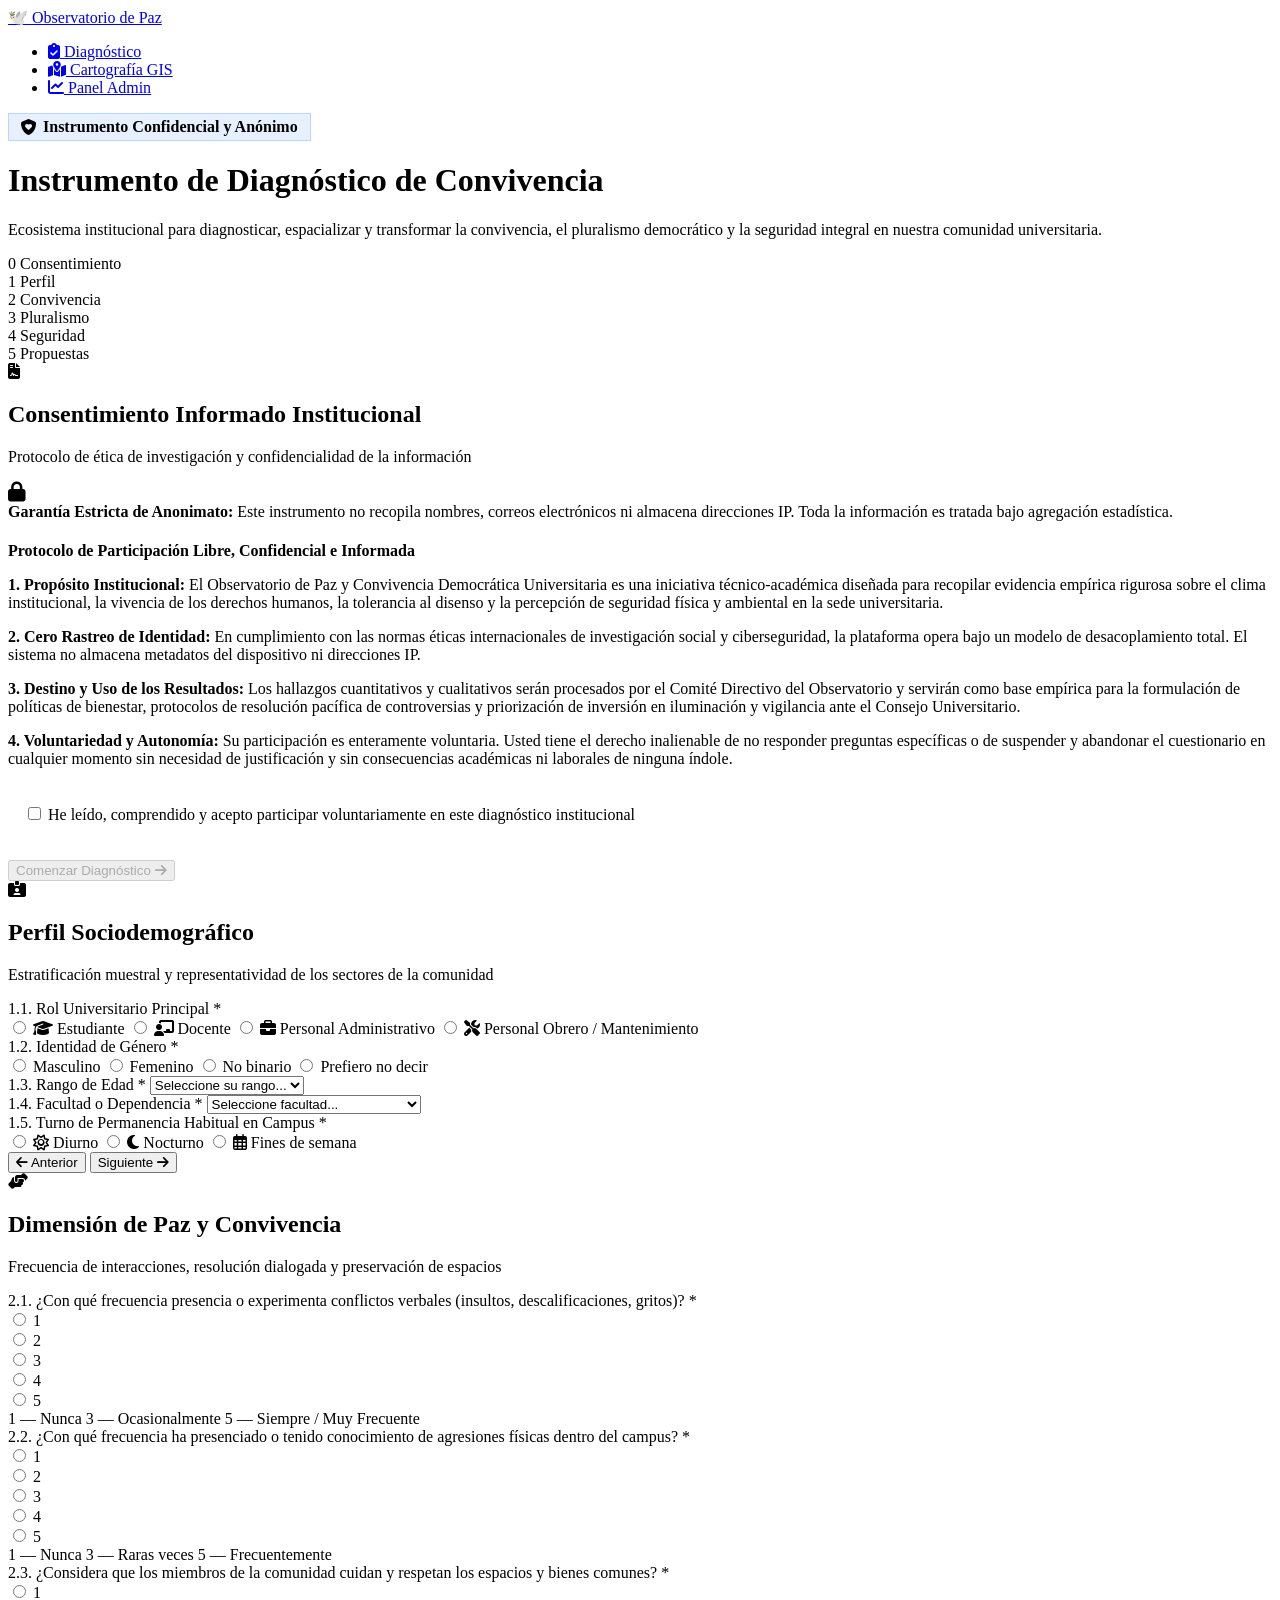
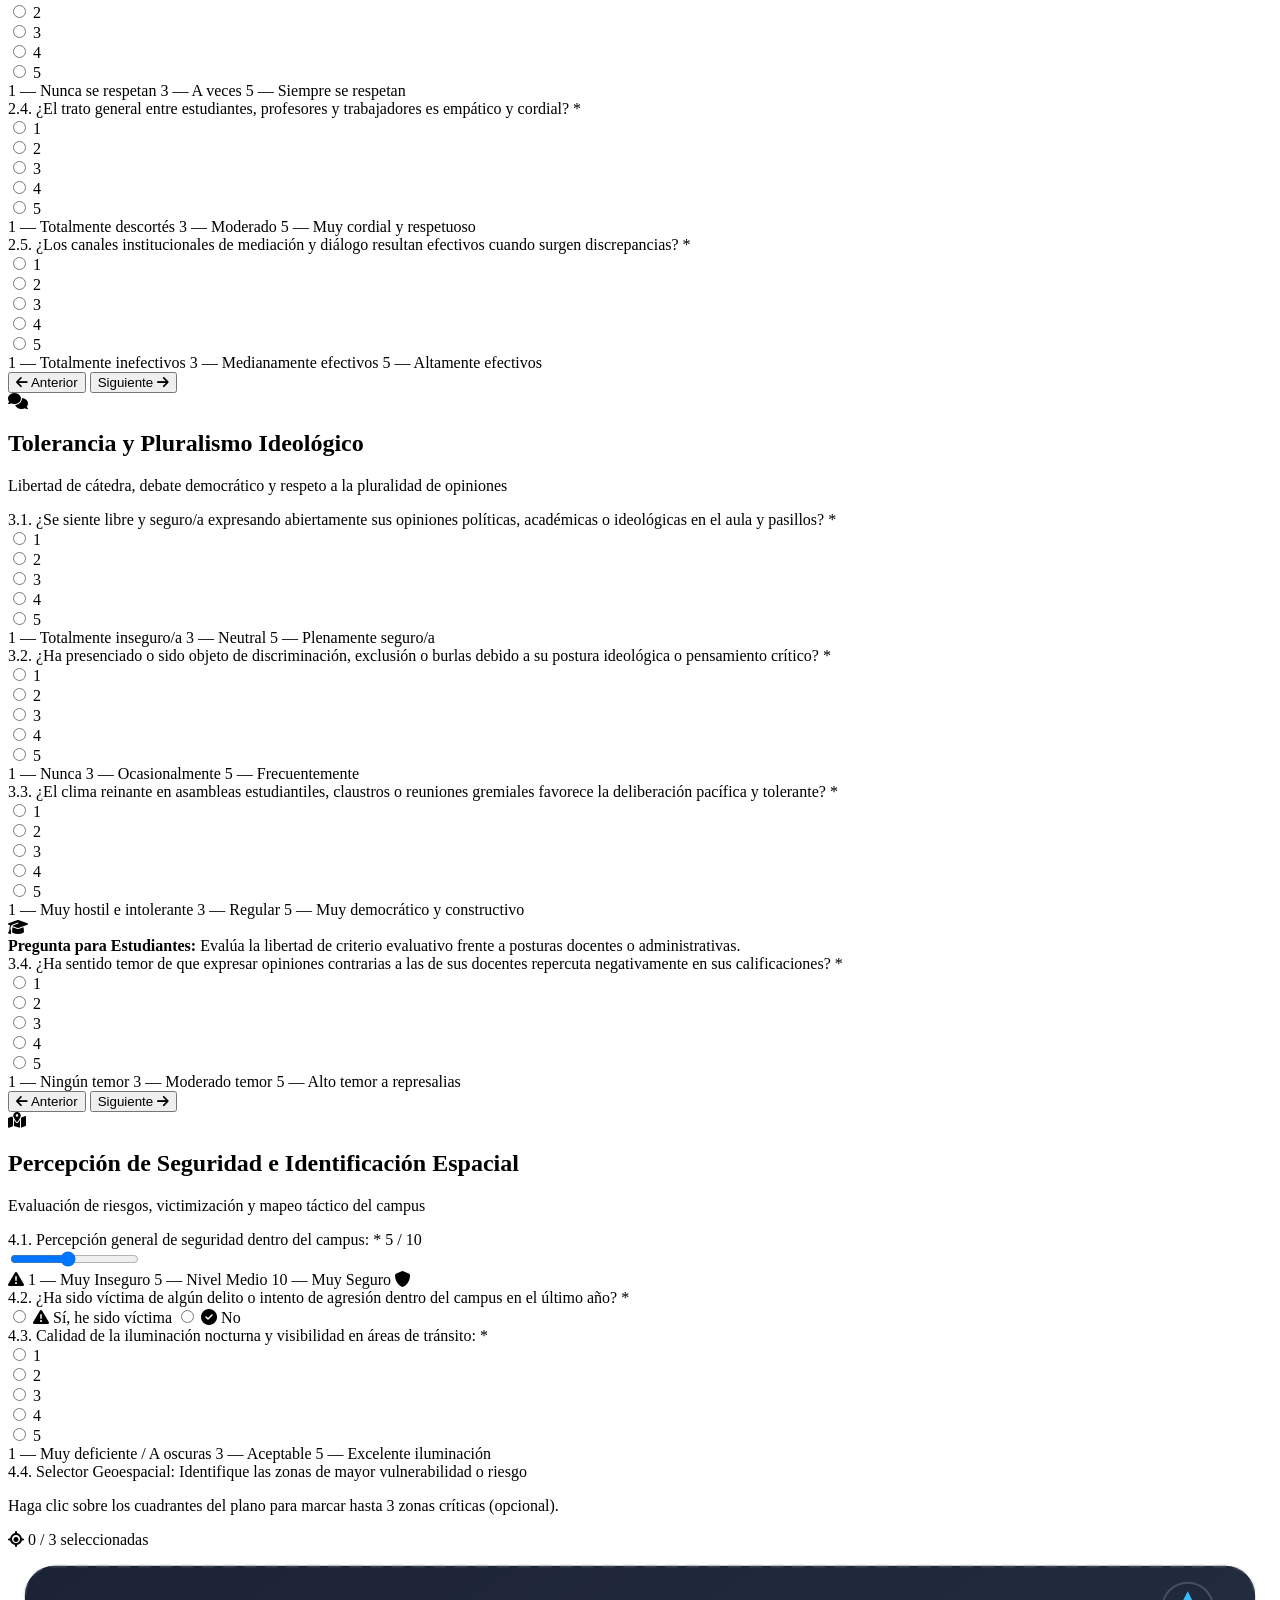
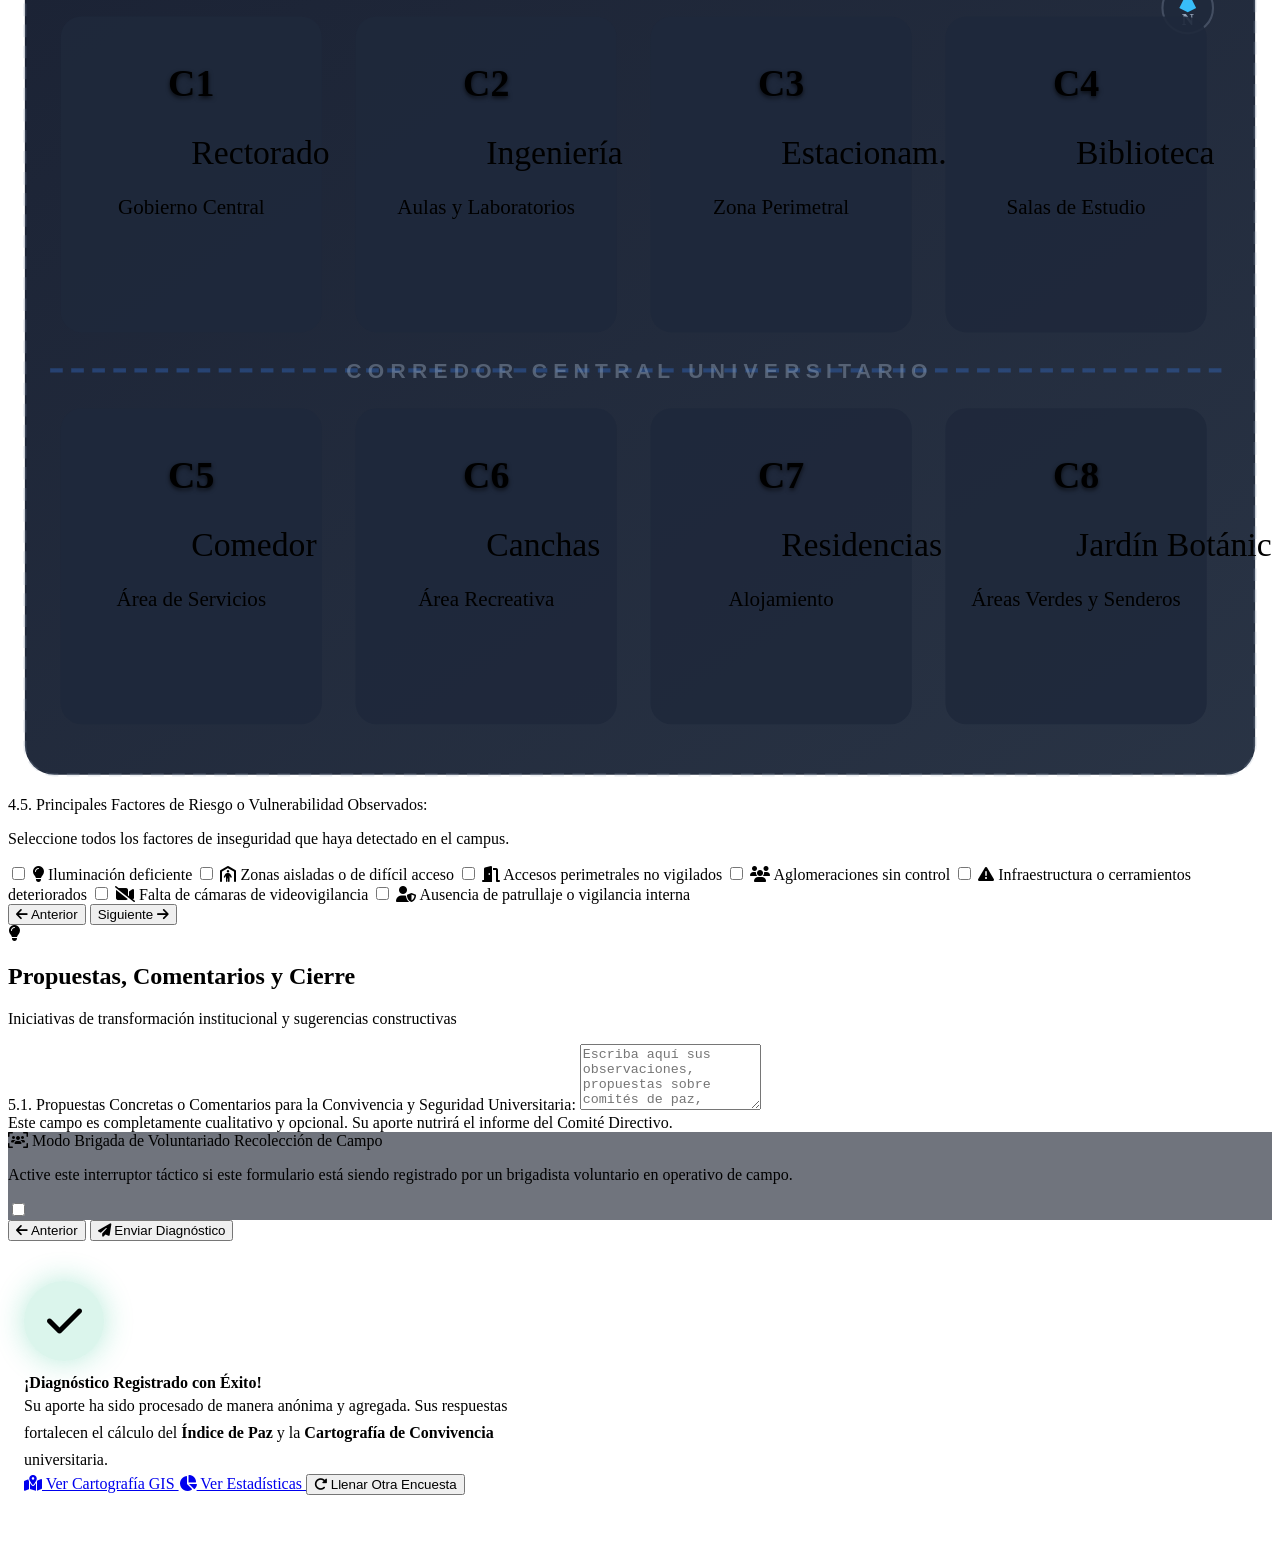
==== public/index.html @ 3c895986 "Add files via upload" ====
<!DOCTYPE html>
<html lang="es">
<head>
  <meta charset="UTF-8">
  <meta name="viewport" content="width=device-width, initial-scale=1.0">
  <title>Observatorio de Paz — Diagnóstico de Convivencia</title>
  <meta name="description" content="Instrumento oficial de diagnóstico de convivencia, paz y percepción de seguridad del Observatorio de Paz y Convivencia Democrática Universitaria.">
  
  <!-- FontAwesome 6 CDN -->
  <link rel="stylesheet" href="https://cdnjs.cloudflare.com/ajax/libs/font-awesome/6.5.1/css/all.min.css" integrity="sha512-DTOQO9RWCH3ppGqcWaEA1BIZOC6xxalwEsw9c2QQeAIftl+Vegovlnee1c9QX4TctnWMn13TZye+giMm8e2LwA==" crossorigin="anonymous" referrerpolicy="no-referrer" />
  
  <!-- Global Design System CSS -->
  <link rel="stylesheet" href="/css/styles.css">

  <style>
    /* Custom enhancements for interactive elements */
    .campus-map .quadrant.selected {
      fill: rgba(6, 182, 212, 0.3) !important;
      stroke: var(--accent-cyan) !important;
      stroke-width: 3.5px !important;
      filter: drop-shadow(0 0 10px rgba(6, 182, 212, 0.5));
    }
    .quadrant-code {
      pointer-events: none;
      font-family: var(--font-family);
      font-weight: 800;
      text-shadow: 0 2px 4px rgba(0,0,0,0.7);
    }
    .quadrant-sublabel {
      pointer-events: none;
      font-family: var(--font-family);
      font-weight: 500;
      font-size: 10px;
      fill: var(--text-muted);
      text-anchor: middle;
    }
    .step-badge {
      display: inline-flex;
      align-items: center;
      gap: 6px;
      padding: 4px 12px;
      background: rgba(59, 130, 246, 0.12);
      border: 1px solid rgba(59, 130, 246, 0.25);
      border-radius: var(--radius-full);
      font-size: var(--font-size-xs);
      color: var(--accent-blue-light);
      font-weight: 600;
      margin-bottom: var(--space-sm);
    }
  </style>
</head>
<body>

  <!-- Navbar -->
  <nav class="navbar">
    <div class="navbar-inner">
      <a href="/" class="navbar-brand">
        <span class="brand-icon">🕊️</span>
        <span>Observatorio de Paz</span>
      </a>
      <ul class="navbar-links">
        <li><a href="/" class="active"><i class="fa-solid fa-clipboard-check"></i> Diagnóstico</a></li>
        <li><a href="/cartografia"><i class="fa-solid fa-map-location-dot"></i> Cartografía GIS</a></li>
        <li><a href="/admin"><i class="fa-solid fa-chart-line"></i> Panel Admin</a></li>
      </ul>
    </div>
  </nav>

  <!-- Hero Section -->
  <header class="hero container animate-in">
    <div class="step-badge">
      <i class="fa-solid fa-shield-heart"></i> Instrumento Confidencial y Anónimo
    </div>
    <h1>Instrumento de Diagnóstico de Convivencia</h1>
    <p>
      Ecosistema institucional para diagnosticar, espacializar y transformar la convivencia,
      el pluralismo democrático y la seguridad integral en nuestra comunidad universitaria.
    </p>
  </header>

  <!-- Main Content Container -->
  <main class="container-narrow mb-3xl">

    <!-- Stepper Navigation -->
    <div class="stepper animate-in" id="survey-stepper">
      <div class="stepper-step active" data-step="0">
        <span class="step-number">0</span>
        <span>Consentimiento</span>
      </div>
      <div class="stepper-divider"></div>
      <div class="stepper-step" data-step="1">
        <span class="step-number">1</span>
        <span>Perfil</span>
      </div>
      <div class="stepper-divider"></div>
      <div class="stepper-step" data-step="2">
        <span class="step-number">2</span>
        <span>Convivencia</span>
      </div>
      <div class="stepper-divider"></div>
      <div class="stepper-step" data-step="3">
        <span class="step-number">3</span>
        <span>Pluralismo</span>
      </div>
      <div class="stepper-divider"></div>
      <div class="stepper-step" data-step="4">
        <span class="step-number">4</span>
        <span>Seguridad</span>
      </div>
      <div class="stepper-divider"></div>
      <div class="stepper-step" data-step="5">
        <span class="step-number">5</span>
        <span>Propuestas</span>
      </div>
    </div>

    <!-- Survey Form Container Card -->
    <form id="survey-form" onsubmit="event.preventDefault();">

      <!-- ========================================================
           SECCIÓN 0: CONSENTIMIENTO INFORMADO
           ======================================================== -->
      <section class="form-section active card animate-in" id="section-0" data-section-index="0">
        <div class="card-header">
          <div class="card-icon blue">
            <i class="fa-solid fa-file-contract"></i>
          </div>
          <div>
            <h2 class="card-title">Consentimiento Informado Institucional</h2>
            <p class="card-subtitle">Protocolo de ética de investigación y confidencialidad de la información</p>
          </div>
        </div>

        <div class="alert alert-info">
          <i class="fa-solid fa-lock" style="font-size: 1.25rem;"></i>
          <div>
            <strong>Garantía Estricta de Anonimato:</strong> Este instrumento no recopila nombres, correos electrónicos ni almacena direcciones IP. Toda la información es tratada bajo agregación estadística.
          </div>
        </div>

        <div class="consent-box">
          <h4 style="margin-bottom: 0.5rem; color: var(--text-primary); font-size: 1rem;">
            Protocolo de Participación Libre, Confidencial e Informada
          </h4>
          <p class="mb-sm">
            <strong>1. Propósito Institucional:</strong> El Observatorio de Paz y Convivencia Democrática Universitaria es una iniciativa técnico-académica diseñada para recopilar evidencia empírica rigurosa sobre el clima institucional, la vivencia de los derechos humanos, la tolerancia al disenso y la percepción de seguridad física y ambiental en la sede universitaria.
          </p>
          <p class="mb-sm">
            <strong>2. Cero Rastreo de Identidad:</strong> En cumplimiento con las normas éticas internacionales de investigación social y ciberseguridad, la plataforma opera bajo un modelo de desacoplamiento total. El sistema no almacena metadatos del dispositivo ni direcciones IP.
          </p>
          <p class="mb-sm">
            <strong>3. Destino y Uso de los Resultados:</strong> Los hallazgos cuantitativos y cualitativos serán procesados por el Comité Directivo del Observatorio y servirán como base empírica para la formulación de políticas de bienestar, protocolos de resolución pacífica de controversias y priorización de inversión en iluminación y vigilancia ante el Consejo Universitario.
          </p>
          <p class="mb-sm">
            <strong>4. Voluntariedad y Autonomía:</strong> Su participación es enteramente voluntaria. Usted tiene el derecho inalienable de no responder preguntas específicas o de suspender y abandonar el cuestionario en cualquier momento sin necesidad de justificación y sin consecuencias académicas ni laborales de ninguna índole.
          </p>
        </div>

        <div class="form-check" style="margin-top: 1.5rem; margin-bottom: 1.5rem; padding: 0.75rem 1rem; background: var(--bg-surface); border: 1px solid var(--border-default); border-radius: var(--radius-md);">
          <input type="checkbox" id="consent_checkbox" name="consentimiento">
          <label for="consent_checkbox" class="form-check-label font-semibold" style="color: var(--text-primary);">
            He leído, comprendido y acepto participar voluntariamente en este diagnóstico institucional
          </label>
        </div>

        <div class="flex-center mt-xl">
          <button type="button" class="btn btn-primary btn-lg" id="btn-start" disabled onclick="nextSection()">
            Comenzar Diagnóstico <i class="fa-solid fa-arrow-right"></i>
          </button>
        </div>
      </section>

      <!-- ========================================================
           SECCIÓN 1: PERFIL SOCIODEMOGRÁFICO
           ======================================================== -->
      <section class="form-section card" id="section-1" data-section-index="1">
        <div class="card-header">
          <div class="card-icon purple">
            <i class="fa-solid fa-id-card-clip"></i>
          </div>
          <div>
            <h2 class="card-title">Perfil Sociodemográfico</h2>
            <p class="card-subtitle">Estratificación muestral y representatividad de los sectores de la comunidad</p>
          </div>
        </div>

        <!-- Rol Universitario -->
        <div class="form-group">
          <label class="form-label">
            1.1. Rol Universitario Principal <span class="required">*</span>
          </label>
          <div class="grid-2 gap-sm">
            <label class="form-check">
              <input type="radio" name="rol" value="Estudiante" id="rol_estudiante">
              <span class="form-check-label"><i class="fa-solid fa-graduation-cap"></i> Estudiante</span>
            </label>
            <label class="form-check">
              <input type="radio" name="rol" value="Docente" id="rol_docente">
              <span class="form-check-label"><i class="fa-solid fa-chalkboard-user"></i> Docente</span>
            </label>
            <label class="form-check">
              <input type="radio" name="rol" value="Administrativo" id="rol_administrativo">
              <span class="form-check-label"><i class="fa-solid fa-briefcase"></i> Personal Administrativo</span>
            </label>
            <label class="form-check">
              <input type="radio" name="rol" value="Obrero" id="rol_obrero">
              <span class="form-check-label"><i class="fa-solid fa-screwdriver-wrench"></i> Personal Obrero / Mantenimiento</span>
            </label>
          </div>
        </div>

        <!-- Género -->
        <div class="form-group">
          <label class="form-label">
            1.2. Identidad de Género <span class="required">*</span>
          </label>
          <div class="grid-2 gap-sm">
            <label class="form-check">
              <input type="radio" name="genero" value="Masculino" id="genero_masculino">
              <span class="form-check-label">Masculino</span>
            </label>
            <label class="form-check">
              <input type="radio" name="genero" value="Femenino" id="genero_femenino">
              <span class="form-check-label">Femenino</span>
            </label>
            <label class="form-check">
              <input type="radio" name="genero" value="No binario" id="genero_nobinario">
              <span class="form-check-label">No binario</span>
            </label>
            <label class="form-check">
              <input type="radio" name="genero" value="Prefiero no decir" id="genero_nodecir">
              <span class="form-check-label">Prefiero no decir</span>
            </label>
          </div>
        </div>

        <div class="grid-2 gap-md">
          <!-- Rango de Edad -->
          <div class="form-group">
            <label class="form-label" for="edad">
              1.3. Rango de Edad <span class="required">*</span>
            </label>
            <select class="form-select" id="edad" name="edad">
              <option value="" disabled selected>Seleccione su rango...</option>
              <option value="18-24">18 - 24 años</option>
              <option value="25-34">25 - 34 años</option>
              <option value="35-44">35 - 44 años</option>
              <option value="45-54">45 - 54 años</option>
              <option value="55+">55 años o más</option>
            </select>
          </div>

          <!-- Facultad / Dependencia -->
          <div class="form-group">
            <label class="form-label" for="facultad">
              1.4. Facultad o Dependencia <span class="required">*</span>
            </label>
            <select class="form-select" id="facultad" name="facultad">
              <option value="" disabled selected>Seleccione facultad...</option>
              <option value="Ingeniería">Ingeniería</option>
              <option value="Derecho">Derecho</option>
              <option value="Medicina">Medicina</option>
              <option value="Ciencias Económicas">Ciencias Económicas y Sociales</option>
              <option value="Humanidades">Humanidades y Educación</option>
              <option value="Ciencias">Ciencias</option>
              <option value="Arquitectura">Arquitectura y Urbanismo</option>
              <option value="Odontología">Odontología</option>
            </select>
          </div>
        </div>

        <!-- Turno Habitual -->
        <div class="form-group">
          <label class="form-label">
            1.5. Turno de Permanencia Habitual en Campus <span class="required">*</span>
          </label>
          <div class="grid-3 gap-sm">
            <label class="form-check">
              <input type="radio" name="turno" value="Diurno" id="turno_diurno">
              <span class="form-check-label"><i class="fa-regular fa-sun"></i> Diurno</span>
            </label>
            <label class="form-check">
              <input type="radio" name="turno" value="Nocturno" id="turno_nocturno">
              <span class="form-check-label"><i class="fa-solid fa-moon"></i> Nocturno</span>
            </label>
            <label class="form-check">
              <input type="radio" name="turno" value="Fines de semana" id="turno_finde">
              <span class="form-check-label"><i class="fa-regular fa-calendar-days"></i> Fines de semana</span>
            </label>
          </div>
        </div>

        <div class="flex-between mt-xl">
          <button type="button" class="btn btn-secondary" onclick="prevSection()">
            <i class="fa-solid fa-arrow-left"></i> Anterior
          </button>
          <button type="button" class="btn btn-primary" onclick="nextSection()">
            Siguiente <i class="fa-solid fa-arrow-right"></i>
          </button>
        </div>
      </section>

      <!-- ========================================================
           SECCIÓN 2: PAZ Y CONVIVENCIA
           ======================================================== -->
      <section class="form-section card" id="section-2" data-section-index="2">
        <div class="card-header">
          <div class="card-icon green">
            <i class="fa-solid fa-handshake-angle"></i>
          </div>
          <div>
            <h2 class="card-title">Dimensión de Paz y Convivencia</h2>
            <p class="card-subtitle">Frecuencia de interacciones, resolución dialogada y preservación de espacios</p>
          </div>
        </div>

        <!-- 2.1 Conflictos verbales -->
        <div class="form-group">
          <label class="form-label">
            2.1. ¿Con qué frecuencia presencia o experimenta conflictos verbales (insultos, descalificaciones, gritos)? <span class="required">*</span>
          </label>
          <div class="likert-group">
            <div class="likert-option">
              <input type="radio" id="cv_1" name="conflictos_verbales" value="1">
              <label for="cv_1">1</label>
            </div>
            <div class="likert-option">
              <input type="radio" id="cv_2" name="conflictos_verbales" value="2">
              <label for="cv_2">2</label>
            </div>
            <div class="likert-option">
              <input type="radio" id="cv_3" name="conflictos_verbales" value="3">
              <label for="cv_3">3</label>
            </div>
            <div class="likert-option">
              <input type="radio" id="cv_4" name="conflictos_verbales" value="4">
              <label for="cv_4">4</label>
            </div>
            <div class="likert-option">
              <input type="radio" id="cv_5" name="conflictos_verbales" value="5">
              <label for="cv_5">5</label>
            </div>
          </div>
          <div class="likert-labels">
            <span>1 — Nunca</span>
            <span>3 — Ocasionalmente</span>
            <span>5 — Siempre / Muy Frecuente</span>
          </div>
        </div>

        <!-- 2.2 Agresiones físicas -->
        <div class="form-group">
          <label class="form-label">
            2.2. ¿Con qué frecuencia ha presenciado o tenido conocimiento de agresiones físicas dentro del campus? <span class="required">*</span>
          </label>
          <div class="likert-group">
            <div class="likert-option">
              <input type="radio" id="af_1" name="agresiones_fisicas" value="1">
              <label for="af_1">1</label>
            </div>
            <div class="likert-option">
              <input type="radio" id="af_2" name="agresiones_fisicas" value="2">
              <label for="af_2">2</label>
            </div>
            <div class="likert-option">
              <input type="radio" id="af_3" name="agresiones_fisicas" value="3">
              <label for="af_3">3</label>
            </div>
            <div class="likert-option">
              <input type="radio" id="af_4" name="agresiones_fisicas" value="4">
              <label for="af_4">4</label>
            </div>
            <div class="likert-option">
              <input type="radio" id="af_5" name="agresiones_fisicas" value="5">
              <label for="af_5">5</label>
            </div>
          </div>
          <div class="likert-labels">
            <span>1 — Nunca</span>
            <span>3 — Raras veces</span>
            <span>5 — Frecuentemente</span>
          </div>
        </div>

        <!-- 2.3 Respeto de espacios comunes (Inverted) -->
        <div class="form-group">
          <label class="form-label">
            2.3. ¿Considera que los miembros de la comunidad cuidan y respetan los espacios y bienes comunes? <span class="required">*</span>
          </label>
          <div class="likert-group">
            <div class="likert-option">
              <input type="radio" id="re_1" name="respeto_espacios" value="1">
              <label for="re_1">1</label>
            </div>
            <div class="likert-option">
              <input type="radio" id="re_2" name="respeto_espacios" value="2">
              <label for="re_2">2</label>
            </div>
            <div class="likert-option">
              <input type="radio" id="re_3" name="respeto_espacios" value="3">
              <label for="re_3">3</label>
            </div>
            <div class="likert-option">
              <input type="radio" id="re_4" name="respeto_espacios" value="4">
              <label for="re_4">4</label>
            </div>
            <div class="likert-option">
              <input type="radio" id="re_5" name="respeto_espacios" value="5">
              <label for="re_5">5</label>
            </div>
          </div>
          <div class="likert-labels">
            <span>1 — Nunca se respetan</span>
            <span>3 — A veces</span>
            <span>5 — Siempre se respetan</span>
          </div>
        </div>

        <!-- 2.4 Trato cordial (Inverted) -->
        <div class="form-group">
          <label class="form-label">
            2.4. ¿El trato general entre estudiantes, profesores y trabajadores es empático y cordial? <span class="required">*</span>
          </label>
          <div class="likert-group">
            <div class="likert-option">
              <input type="radio" id="tc_1" name="trato_cordial" value="1">
              <label for="tc_1">1</label>
            </div>
            <div class="likert-option">
              <input type="radio" id="tc_2" name="trato_cordial" value="2">
              <label for="tc_2">2</label>
            </div>
            <div class="likert-option">
              <input type="radio" id="tc_3" name="trato_cordial" value="3">
              <label for="tc_3">3</label>
            </div>
            <div class="likert-option">
              <input type="radio" id="tc_4" name="trato_cordial" value="4">
              <label for="tc_4">4</label>
            </div>
            <div class="likert-option">
              <input type="radio" id="tc_5" name="trato_cordial" value="5">
              <label for="tc_5">5</label>
            </div>
          </div>
          <div class="likert-labels">
            <span>1 — Totalmente descortés</span>
            <span>3 — Moderado</span>
            <span>5 — Muy cordial y respetuoso</span>
          </div>
        </div>

        <!-- 2.5 Canales de diálogo (Inverted) -->
        <div class="form-group">
          <label class="form-label">
            2.5. ¿Los canales institucionales de mediación y diálogo resultan efectivos cuando surgen discrepancias? <span class="required">*</span>
          </label>
          <div class="likert-group">
            <div class="likert-option">
              <input type="radio" id="cd_1" name="canales_dialogo" value="1">
              <label for="cd_1">1</label>
            </div>
            <div class="likert-option">
              <input type="radio" id="cd_2" name="canales_dialogo" value="2">
              <label for="cd_2">2</label>
            </div>
            <div class="likert-option">
              <input type="radio" id="cd_3" name="canales_dialogo" value="3">
              <label for="cd_3">3</label>
            </div>
            <div class="likert-option">
              <input type="radio" id="cd_4" name="canales_dialogo" value="4">
              <label for="cd_4">4</label>
            </div>
            <div class="likert-option">
              <input type="radio" id="cd_5" name="canales_dialogo" value="5">
              <label for="cd_5">5</label>
            </div>
          </div>
          <div class="likert-labels">
            <span>1 — Totalmente inefectivos</span>
            <span>3 — Medianamente efectivos</span>
            <span>5 — Altamente efectivos</span>
          </div>
        </div>

        <div class="flex-between mt-xl">
          <button type="button" class="btn btn-secondary" onclick="prevSection()">
            <i class="fa-solid fa-arrow-left"></i> Anterior
          </button>
          <button type="button" class="btn btn-primary" onclick="nextSection()">
            Siguiente <i class="fa-solid fa-arrow-right"></i>
          </button>
        </div>
      </section>

      <!-- ========================================================
           SECCIÓN 3: TOLERANCIA Y PLURALISMO
           ======================================================== -->
      <section class="form-section card" id="section-3" data-section-index="3">
        <div class="card-header">
          <div class="card-icon cyan">
            <i class="fa-solid fa-comments"></i>
          </div>
          <div>
            <h2 class="card-title">Tolerancia y Pluralismo Ideológico</h2>
            <p class="card-subtitle">Libertad de cátedra, debate democrático y respeto a la pluralidad de opiniones</p>
          </div>
        </div>

        <!-- 3.1 Seguridad de opiniones -->
        <div class="form-group">
          <label class="form-label">
            3.1. ¿Se siente libre y seguro/a expresando abiertamente sus opiniones políticas, académicas o ideológicas en el aula y pasillos? <span class="required">*</span>
          </label>
          <div class="likert-group">
            <div class="likert-option">
              <input type="radio" id="so_1" name="seguridad_opiniones" value="1">
              <label for="so_1">1</label>
            </div>
            <div class="likert-option">
              <input type="radio" id="so_2" name="seguridad_opiniones" value="2">
              <label for="so_2">2</label>
            </div>
            <div class="likert-option">
              <input type="radio" id="so_3" name="seguridad_opiniones" value="3">
              <label for="so_3">3</label>
            </div>
            <div class="likert-option">
              <input type="radio" id="so_4" name="seguridad_opiniones" value="4">
              <label for="so_4">4</label>
            </div>
            <div class="likert-option">
              <input type="radio" id="so_5" name="seguridad_opiniones" value="5">
              <label for="so_5">5</label>
            </div>
          </div>
          <div class="likert-labels">
            <span>1 — Totalmente inseguro/a</span>
            <span>3 — Neutral</span>
            <span>5 — Plenamente seguro/a</span>
          </div>
        </div>

        <!-- 3.2 Discriminación ideológica -->
        <div class="form-group">
          <label class="form-label">
            3.2. ¿Ha presenciado o sido objeto de discriminación, exclusión o burlas debido a su postura ideológica o pensamiento crítico? <span class="required">*</span>
          </label>
          <div class="likert-group">
            <div class="likert-option">
              <input type="radio" id="di_1" name="discriminacion_ideologica" value="1">
              <label for="di_1">1</label>
            </div>
            <div class="likert-option">
              <input type="radio" id="di_2" name="discriminacion_ideologica" value="2">
              <label for="di_2">2</label>
            </div>
            <div class="likert-option">
              <input type="radio" id="di_3" name="discriminacion_ideologica" value="3">
              <label for="di_3">3</label>
            </div>
            <div class="likert-option">
              <input type="radio" id="di_4" name="discriminacion_ideologica" value="4">
              <label for="di_4">4</label>
            </div>
            <div class="likert-option">
              <input type="radio" id="di_5" name="discriminacion_ideologica" value="5">
              <label for="di_5">5</label>
            </div>
          </div>
          <div class="likert-labels">
            <span>1 — Nunca</span>
            <span>3 — Ocasionalmente</span>
            <span>5 — Frecuentemente</span>
          </div>
        </div>

        <!-- 3.3 Clima en asambleas -->
        <div class="form-group">
          <label class="form-label">
            3.3. ¿El clima reinante en asambleas estudiantiles, claustros o reuniones gremiales favorece la deliberación pacífica y tolerante? <span class="required">*</span>
          </label>
          <div class="likert-group">
            <div class="likert-option">
              <input type="radio" id="ca_1" name="clima_asambleas" value="1">
              <label for="ca_1">1</label>
            </div>
            <div class="likert-option">
              <input type="radio" id="ca_2" name="clima_asambleas" value="2">
              <label for="ca_2">2</label>
            </div>
            <div class="likert-option">
              <input type="radio" id="ca_3" name="clima_asambleas" value="3">
              <label for="ca_3">3</label>
            </div>
            <div class="likert-option">
              <input type="radio" id="ca_4" name="clima_asambleas" value="4">
              <label for="ca_4">4</label>
            </div>
            <div class="likert-option">
              <input type="radio" id="ca_5" name="clima_asambleas" value="5">
              <label for="ca_5">5</label>
            </div>
          </div>
          <div class="likert-labels">
            <span>1 — Muy hostil e intolerante</span>
            <span>3 — Regular</span>
            <span>5 — Muy democrático y constructivo</span>
          </div>
        </div>

        <!-- 3.4 Temor a represalias (CONDITIONAL: ONLY FOR STUDENTS) -->
        <div class="form-group hidden" id="group-temor-represalias">
          <div class="alert alert-info mb-sm">
            <i class="fa-solid fa-graduation-cap"></i>
            <div><strong>Pregunta para Estudiantes:</strong> Evalúa la libertad de criterio evaluativo frente a posturas docentes o administrativas.</div>
          </div>
          <label class="form-label">
            3.4. ¿Ha sentido temor de que expresar opiniones contrarias a las de sus docentes repercuta negativamente en sus calificaciones? <span class="required">*</span>
          </label>
          <div class="likert-group">
            <div class="likert-option">
              <input type="radio" id="tr_1" name="temor_represalias" value="1">
              <label for="tr_1">1</label>
            </div>
            <div class="likert-option">
              <input type="radio" id="tr_2" name="temor_represalias" value="2">
              <label for="tr_2">2</label>
            </div>
            <div class="likert-option">
              <input type="radio" id="tr_3" name="temor_represalias" value="3">
              <label for="tr_3">3</label>
            </div>
            <div class="likert-option">
              <input type="radio" id="tr_4" name="temor_represalias" value="4">
              <label for="tr_4">4</label>
            </div>
            <div class="likert-option">
              <input type="radio" id="tr_5" name="temor_represalias" value="5">
              <label for="tr_5">5</label>
            </div>
          </div>
          <div class="likert-labels">
            <span>1 — Ningún temor</span>
            <span>3 — Moderado temor</span>
            <span>5 — Alto temor a represalias</span>
          </div>
        </div>

        <div class="flex-between mt-xl">
          <button type="button" class="btn btn-secondary" onclick="prevSection()">
            <i class="fa-solid fa-arrow-left"></i> Anterior
          </button>
          <button type="button" class="btn btn-primary" onclick="nextSection()">
            Siguiente <i class="fa-solid fa-arrow-right"></i>
          </button>
        </div>
      </section>

      <!-- ========================================================
           SECCIÓN 4: PERCEPCIÓN DE SEGURIDAD Y MAPA GEOESPACIAL
           ======================================================== -->
      <section class="form-section card" id="section-4" data-section-index="4">
        <div class="card-header">
          <div class="card-icon amber">
            <i class="fa-solid fa-map-location-dot"></i>
          </div>
          <div>
            <h2 class="card-title">Percepción de Seguridad e Identificación Espacial</h2>
            <p class="card-subtitle">Evaluación de riesgos, victimización y mapeo táctico del campus</p>
          </div>
        </div>

        <!-- 4.1 Percepción general de seguridad (Range slider 1-10) -->
        <div class="form-group">
          <div class="flex-between mb-sm">
            <label class="form-label mb-0" for="percepcion_seguridad">
              4.1. Percepción general de seguridad dentro del campus: <span class="required">*</span>
            </label>
            <span class="range-value" id="range-seguridad-value">5 / 10</span>
          </div>
          <input type="range" min="1" max="10" value="5" step="1" class="range-slider" id="percepcion_seguridad" name="percepcion_seguridad">
          <div class="flex-between mt-sm text-xs text-muted">
            <span><i class="fa-solid fa-triangle-exclamation text-danger"></i> 1 — Muy Inseguro</span>
            <span>5 — Nivel Medio</span>
            <span>10 — Muy Seguro <i class="fa-solid fa-shield text-success"></i></span>
          </div>
        </div>

        <!-- 4.2 Victimización -->
        <div class="form-group">
          <label class="form-label">
            4.2. ¿Ha sido víctima de algún delito o intento de agresión dentro del campus en el último año? <span class="required">*</span>
          </label>
          <div class="flex gap-xl">
            <label class="form-check">
              <input type="radio" name="victimizacion" value="1" id="victima_si">
              <span class="form-check-label font-semibold"><i class="fa-solid fa-triangle-exclamation text-amber"></i> Sí, he sido víctima</span>
            </label>
            <label class="form-check">
              <input type="radio" name="victimizacion" value="0" id="victima_no">
              <span class="form-check-label font-semibold"><i class="fa-solid fa-circle-check text-green"></i> No</span>
            </label>
          </div>
        </div>

        <!-- 4.3 Iluminación nocturna -->
        <div class="form-group">
          <label class="form-label">
            4.3. Calidad de la iluminación nocturna y visibilidad en áreas de tránsito: <span class="required">*</span>
          </label>
          <div class="likert-group">
            <div class="likert-option">
              <input type="radio" id="ilum_1" name="iluminacion_nocturna" value="1">
              <label for="ilum_1">1</label>
            </div>
            <div class="likert-option">
              <input type="radio" id="ilum_2" name="iluminacion_nocturna" value="2">
              <label for="ilum_2">2</label>
            </div>
            <div class="likert-option">
              <input type="radio" id="ilum_3" name="iluminacion_nocturna" value="3">
              <label for="ilum_3">3</label>
            </div>
            <div class="likert-option">
              <input type="radio" id="ilum_4" name="iluminacion_nocturna" value="4">
              <label for="ilum_4">4</label>
            </div>
            <div class="likert-option">
              <input type="radio" id="ilum_5" name="iluminacion_nocturna" value="5">
              <label for="ilum_5">5</label>
            </div>
          </div>
          <div class="likert-labels">
            <span>1 — Muy deficiente / A oscuras</span>
            <span>3 — Aceptable</span>
            <span>5 — Excelente iluminación</span>
          </div>
        </div>

        <!-- 4.4 Selector Geoespacial Interactivo -->
        <div class="form-group mt-xl">
          <div class="flex-between mb-sm flex-wrap gap-sm">
            <div>
              <label class="form-label mb-0">
                4.4. Selector Geoespacial: Identifique las zonas de mayor vulnerabilidad o riesgo
              </label>
              <p class="form-hint">Haga clic sobre los cuadrantes del plano para marcar hasta 3 zonas críticas (opcional).</p>
            </div>
            <span class="badge badge-cyan" id="quadrant-badge">
              <i class="fa-solid fa-location-crosshairs"></i> <span id="quadrant-count">0</span> / 3 seleccionadas
            </span>
          </div>

          <!-- SVG Interactive Campus Map Container -->
          <div class="campus-map-container mt-md">
            <div class="campus-map">
              <svg viewBox="0 0 600 400" xmlns="http://www.w3.org/2000/svg" id="svg-campus-map" aria-label="Plano de Cuadrantes Universitarios">
                <defs>
                  <linearGradient id="grid-bg" x1="0%" y1="0%" x2="100%" y2="100%">
                    <stop offset="0%" stop-color="#0f172a" stop-opacity="0.95" />
                    <stop offset="100%" stop-color="#1e293b" stop-opacity="0.95" />
                  </linearGradient>
                </defs>

                <!-- Base Canvas Perimeter -->
                <rect x="8" y="8" width="584" height="384" rx="14" fill="url(#grid-bg)" stroke="rgba(148, 163, 184, 0.2)" stroke-width="1.5" stroke-dasharray="6 4" />

                <!-- Boulevard Central Divider -->
                <line x1="20" y1="200" x2="580" y2="200" stroke="rgba(59, 130, 246, 0.3)" stroke-width="2" stroke-dasharray="6 4" />
                <text x="300" y="200" fill="rgba(148, 163, 184, 0.45)" font-family="Inter, sans-serif" font-size="10" font-weight="600" text-anchor="middle" dominant-baseline="central" letter-spacing="3">
                  CORREDOR CENTRAL UNIVERSITARIO
                </text>

                <!-- NORTH COMPASS INDICATOR -->
                <g transform="translate(560, 28)">
                  <circle cx="0" cy="0" r="12" fill="rgba(30, 41, 59, 0.8)" stroke="rgba(148, 163, 184, 0.3)" />
                  <path d="M 0 -8 L 4 0 L 0 2 L -4 0 Z" fill="#38bdf8" />
                  <text x="0" y="8" fill="#94a3b8" font-size="8" font-weight="700" text-anchor="middle">N</text>
                </g>

                <!-- FILA 1 (Cuadrantes C1 a C4) -->
                <!-- C1: Rectorado -->
                <g class="quadrant-group" data-zone="C1">
                  <rect class="quadrant" data-zone="C1" x="25" y="32" width="124" height="150" rx="10" fill="rgba(30, 41, 59, 0.9)" />
                  <text x="87" y="70" class="quadrant-code" fill="var(--accent-blue-light)" font-size="18" text-anchor="middle">C1</text>
                  <text x="87" y="102" class="quadrant-label">Rectorado</text>
                  <text x="87" y="126" class="quadrant-sublabel">Gobierno Central</text>
                </g>

                <!-- C2: Ingeniería -->
                <g class="quadrant-group" data-zone="C2">
                  <rect class="quadrant" data-zone="C2" x="165" y="32" width="124" height="150" rx="10" fill="rgba(30, 41, 59, 0.9)" />
                  <text x="227" y="70" class="quadrant-code" fill="var(--accent-blue-light)" font-size="18" text-anchor="middle">C2</text>
                  <text x="227" y="102" class="quadrant-label">Ingeniería</text>
                  <text x="227" y="126" class="quadrant-sublabel">Aulas y Laboratorios</text>
                </g>

                <!-- C3: Estacionamientos -->
                <g class="quadrant-group" data-zone="C3">
                  <rect class="quadrant" data-zone="C3" x="305" y="32" width="124" height="150" rx="10" fill="rgba(30, 41, 59, 0.9)" />
                  <text x="367" y="70" class="quadrant-code" fill="var(--accent-blue-light)" font-size="18" text-anchor="middle">C3</text>
                  <text x="367" y="102" class="quadrant-label">Estacionam.</text>
                  <text x="367" y="126" class="quadrant-sublabel">Zona Perimetral</text>
                </g>

                <!-- C4: Biblioteca Central -->
                <g class="quadrant-group" data-zone="C4">
                  <rect class="quadrant" data-zone="C4" x="445" y="32" width="124" height="150" rx="10" fill="rgba(30, 41, 59, 0.9)" />
                  <text x="507" y="70" class="quadrant-code" fill="var(--accent-blue-light)" font-size="18" text-anchor="middle">C4</text>
                  <text x="507" y="102" class="quadrant-label">Biblioteca</text>
                  <text x="507" y="126" class="quadrant-sublabel">Salas de Estudio</text>
                </g>

                <!-- FILA 2 (Cuadrantes C5 a C8) -->
                <!-- C5: Comedor Universitario -->
                <g class="quadrant-group" data-zone="C5">
                  <rect class="quadrant" data-zone="C5" x="25" y="218" width="124" height="150" rx="10" fill="rgba(30, 41, 59, 0.9)" />
                  <text x="87" y="256" class="quadrant-code" fill="var(--accent-blue-light)" font-size="18" text-anchor="middle">C5</text>
                  <text x="87" y="288" class="quadrant-label">Comedor</text>
                  <text x="87" y="312" class="quadrant-sublabel">Área de Servicios</text>
                </g>

                <!-- C6: Canchas Deportivas -->
                <g class="quadrant-group" data-zone="C6">
                  <rect class="quadrant" data-zone="C6" x="165" y="218" width="124" height="150" rx="10" fill="rgba(30, 41, 59, 0.9)" />
                  <text x="227" y="256" class="quadrant-code" fill="var(--accent-blue-light)" font-size="18" text-anchor="middle">C6</text>
                  <text x="227" y="288" class="quadrant-label">Canchas</text>
                  <text x="227" y="312" class="quadrant-sublabel">Área Recreativa</text>
                </g>

                <!-- C7: Residencias -->
                <g class="quadrant-group" data-zone="C7">
                  <rect class="quadrant" data-zone="C7" x="305" y="218" width="124" height="150" rx="10" fill="rgba(30, 41, 59, 0.9)" />
                  <text x="367" y="256" class="quadrant-code" fill="var(--accent-blue-light)" font-size="18" text-anchor="middle">C7</text>
                  <text x="367" y="288" class="quadrant-label">Residencias</text>
                  <text x="367" y="312" class="quadrant-sublabel">Alojamiento</text>
                </g>

                <!-- C8: Jardín Botánico -->
                <g class="quadrant-group" data-zone="C8">
                  <rect class="quadrant" data-zone="C8" x="445" y="218" width="124" height="150" rx="10" fill="rgba(30, 41, 59, 0.9)" />
                  <text x="507" y="256" class="quadrant-code" fill="var(--accent-blue-light)" font-size="18" text-anchor="middle">C8</text>
                  <text x="507" y="288" class="quadrant-label">Jardín Botánico</text>
                  <text x="507" y="312" class="quadrant-sublabel">Áreas Verdes y Senderos</text>
                </g>
              </svg>
            </div>
          </div>

          <!-- Matriz de Factores de Riesgo -->
          <div class="mt-lg">
            <label class="form-label">
              4.5. Principales Factores de Riesgo o Vulnerabilidad Observados:
            </label>
            <p class="form-hint mb-sm">Seleccione todos los factores de inseguridad que haya detectado en el campus.</p>
            
            <div class="grid-2 gap-sm">
              <label class="form-check">
                <input type="checkbox" name="factores_riesgo" value="Iluminación deficiente">
                <span class="form-check-label"><i class="fa-solid fa-lightbulb"></i> Iluminación deficiente</span>
              </label>
              <label class="form-check">
                <input type="checkbox" name="factores_riesgo" value="Zonas aisladas">
                <span class="form-check-label"><i class="fa-solid fa-person-shelter"></i> Zonas aisladas o de difícil acceso</span>
              </label>
              <label class="form-check">
                <input type="checkbox" name="factores_riesgo" value="Accesos no vigilados">
                <span class="form-check-label"><i class="fa-solid fa-door-open"></i> Accesos perimetrales no vigilados</span>
              </label>
              <label class="form-check">
                <input type="checkbox" name="factores_riesgo" value="Aglomeraciones">
                <span class="form-check-label"><i class="fa-solid fa-users"></i> Aglomeraciones sin control</span>
              </label>
              <label class="form-check">
                <input type="checkbox" name="factores_riesgo" value="Infraestructura deteriorada">
                <span class="form-check-label"><i class="fa-solid fa-triangle-exclamation"></i> Infraestructura o cerramientos deteriorados</span>
              </label>
              <label class="form-check">
                <input type="checkbox" name="factores_riesgo" value="Falta de cámaras">
                <span class="form-check-label"><i class="fa-solid fa-video-slash"></i> Falta de cámaras de videovigilancia</span>
              </label>
              <label class="form-check">
                <input type="checkbox" name="factores_riesgo" value="Ausencia de vigilancia">
                <span class="form-check-label"><i class="fa-solid fa-user-shield"></i> Ausencia de patrullaje o vigilancia interna</span>
              </label>
            </div>
          </div>
        </div>

        <div class="flex-between mt-xl">
          <button type="button" class="btn btn-secondary" onclick="prevSection()">
            <i class="fa-solid fa-arrow-left"></i> Anterior
          </button>
          <button type="button" class="btn btn-primary" onclick="nextSection()">
            Siguiente <i class="fa-solid fa-arrow-right"></i>
          </button>
        </div>
      </section>

      <!-- ========================================================
           SECCIÓN 5: PROPUESTAS Y COMENTARIOS CUALITATIVOS
           ======================================================== -->
      <section class="form-section card" id="section-5" data-section-index="5">
        <div class="card-header">
          <div class="card-icon red">
            <i class="fa-solid fa-lightbulb"></i>
          </div>
          <div>
            <h2 class="card-title">Propuestas, Comentarios y Cierre</h2>
            <p class="card-subtitle">Iniciativas de transformación institucional y sugerencias constructivas</p>
          </div>
        </div>

        <!-- Proposals Textarea -->
        <div class="form-group">
          <label class="form-label" for="propuestas">
            5.1. Propuestas Concretas o Comentarios para la Convivencia y Seguridad Universitaria:
          </label>
          <textarea class="form-textarea" id="propuestas" name="propuestas" rows="4" placeholder="Escriba aquí sus observaciones, propuestas sobre comités de paz, iluminación, protocolos o vivencias que considere relevante que el Consejo Universitario tome en cuenta..."></textarea>
          <div class="form-hint">Este campo es completamente cualitativo y opcional. Su aporte nutrirá el informe del Comité Directivo.</div>
        </div>

        <!-- Modo Brigada de Voluntariado -->
        <div class="card" style="background: rgba(17, 24, 39, 0.6); border: 1px solid var(--border-default); margin-bottom: var(--space-xl);">
          <div class="flex-between">
            <div style="padding-right: 1rem;">
              <div class="flex" style="align-items: center; gap: 8px;">
                <span class="font-bold" style="color: var(--text-primary);"><i class="fa-solid fa-users-viewfinder" style="color: var(--accent-blue-light);"></i> Modo Brigada de Voluntariado</span>
                <span class="badge badge-blue">Recolección de Campo</span>
              </div>
              <p class="form-hint mt-xs">
                Active este interruptor táctico si este formulario está siendo registrado por un brigadista voluntario en operativo de campo.
              </p>
            </div>
            <label class="toggle-switch">
              <input type="checkbox" id="modo_brigada" name="modo_brigada">
              <span class="toggle-slider"></span>
            </label>
          </div>
        </div>

        <!-- Action Buttons -->
        <div class="flex-between mt-xl">
          <button type="button" class="btn btn-secondary" onclick="prevSection()">
            <i class="fa-solid fa-arrow-left"></i> Anterior
          </button>
          <button type="button" class="btn btn-primary btn-lg" id="btn-submit" onclick="submitSurvey()">
            <i class="fa-solid fa-paper-plane"></i> Enviar Diagnóstico
          </button>
        </div>
      </section>

      <!-- ========================================================
           CONFIRMACIÓN EXITOSA (Pantalla de Agradecimiento)
           ======================================================== -->
      <section class="form-section card text-center hidden" id="section-success">
        <div style="padding: 2.5rem 1rem;">
          <div style="width: 80px; height: 80px; margin: 0 auto var(--space-lg); border-radius: 50%; background: rgba(16, 185, 129, 0.15); display: flex; align-items: center; justify-content: center; box-shadow: 0 0 30px rgba(16, 185, 129, 0.3);">
            <i class="fa-solid fa-check" style="font-size: 2.5rem; color: var(--color-success-light);"></i>
          </div>
          
          <h2 style="font-size: var(--font-size-2xl); margin-bottom: var(--space-sm); color: var(--text-primary);">
            ¡Diagnóstico Registrado con Éxito!
          </h2>
          
          <p class="text-secondary" style="max-width: 520px; margin: 0 auto var(--space-xl); font-size: var(--font-size-base); line-height: 1.7;">
            Su aporte ha sido procesado de manera anónima y agregada. Sus respuestas fortalecen el cálculo del 
            <strong>Índice de Paz</strong> y la <strong>Cartografía de Convivencia</strong> universitaria.
          </p>

          <div class="flex-center gap-md flex-wrap">
            <a href="/cartografia" class="btn btn-primary btn-lg">
              <i class="fa-solid fa-map-location-dot"></i> Ver Cartografía GIS
            </a>
            <a href="/admin" class="btn btn-secondary btn-lg">
              <i class="fa-solid fa-chart-pie"></i> Ver Estadísticas
            </a>
            <button type="button" class="btn btn-ghost" onclick="resetForm()">
              <i class="fa-solid fa-rotate-right"></i> Llenar Otra Encuesta
            </button>
          </div>
        </div>
      </section>

    </form>
  </main>

  <!-- Toast Notification Container -->
  <div class="toast-container" id="toast-container"></div>

  <!-- Survey Logic JS -->
  <script src="/js/encuesta.js"></script>
</body>
</html>
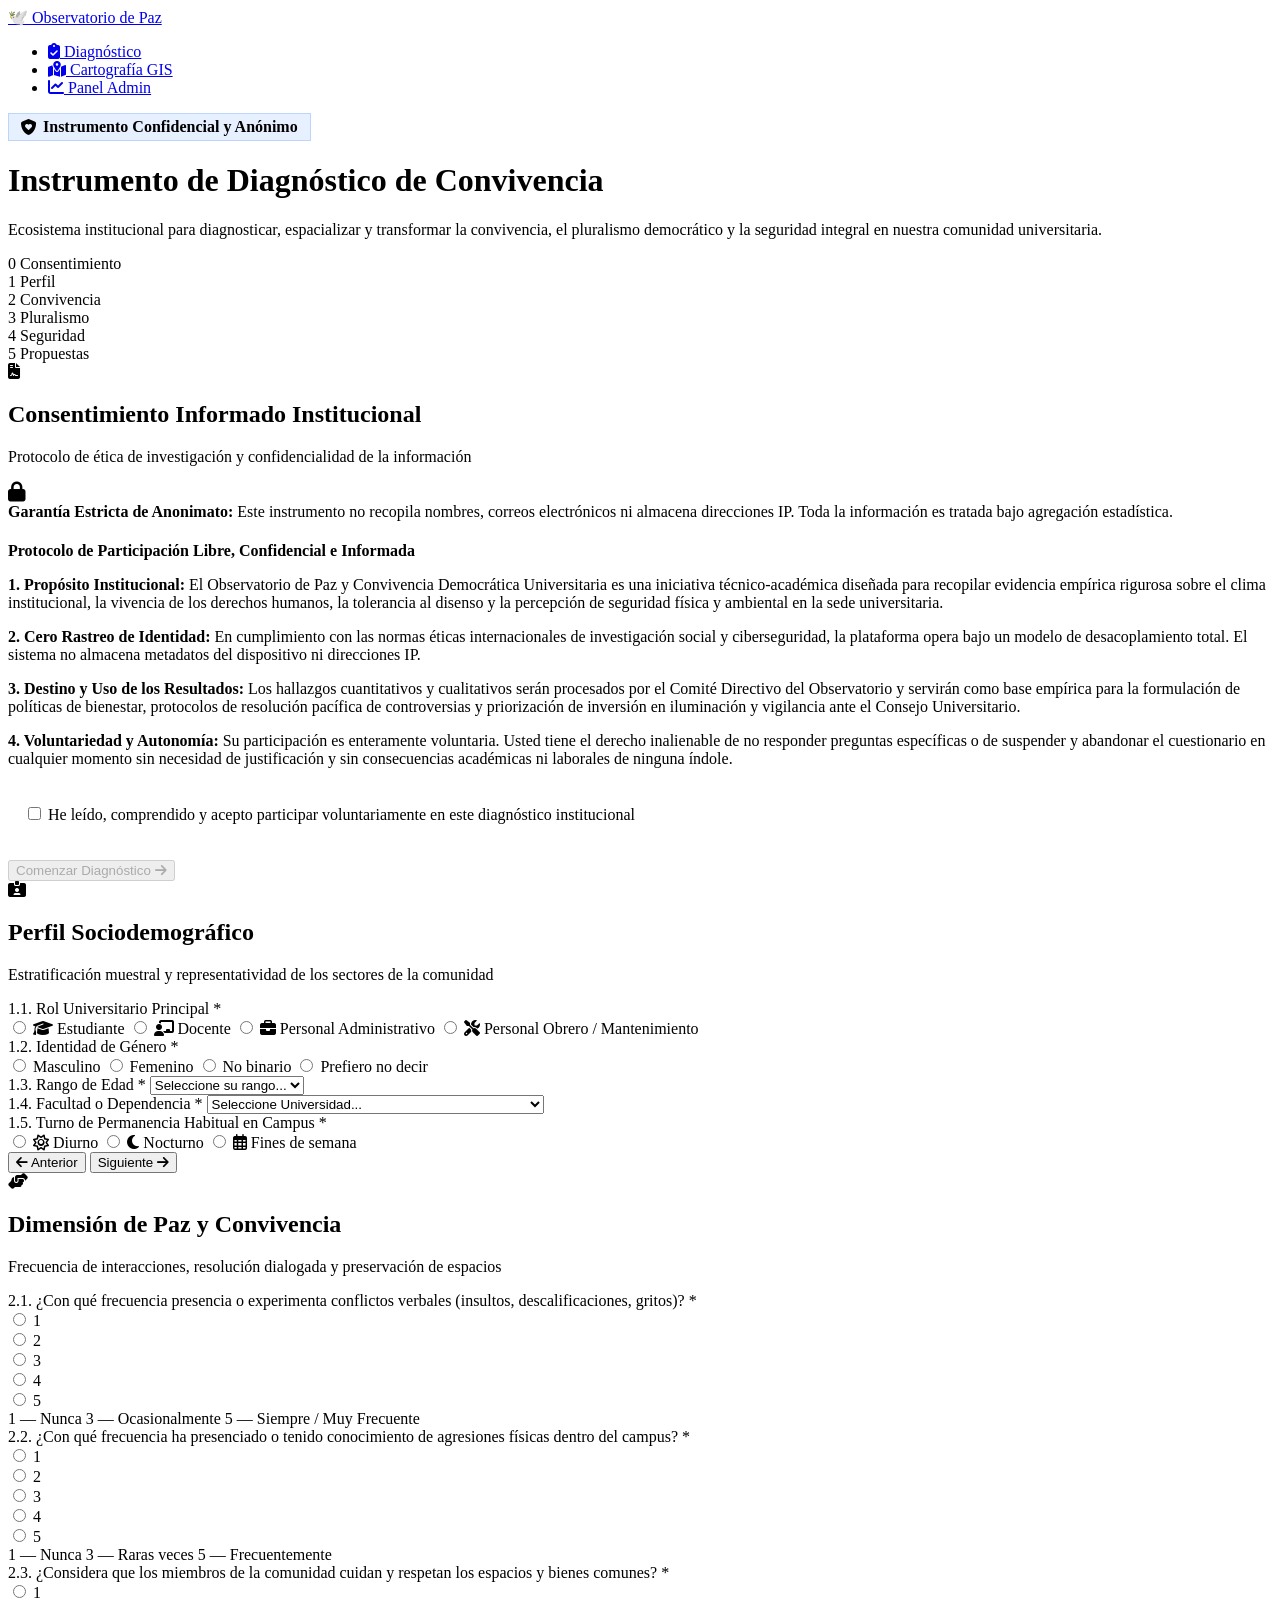
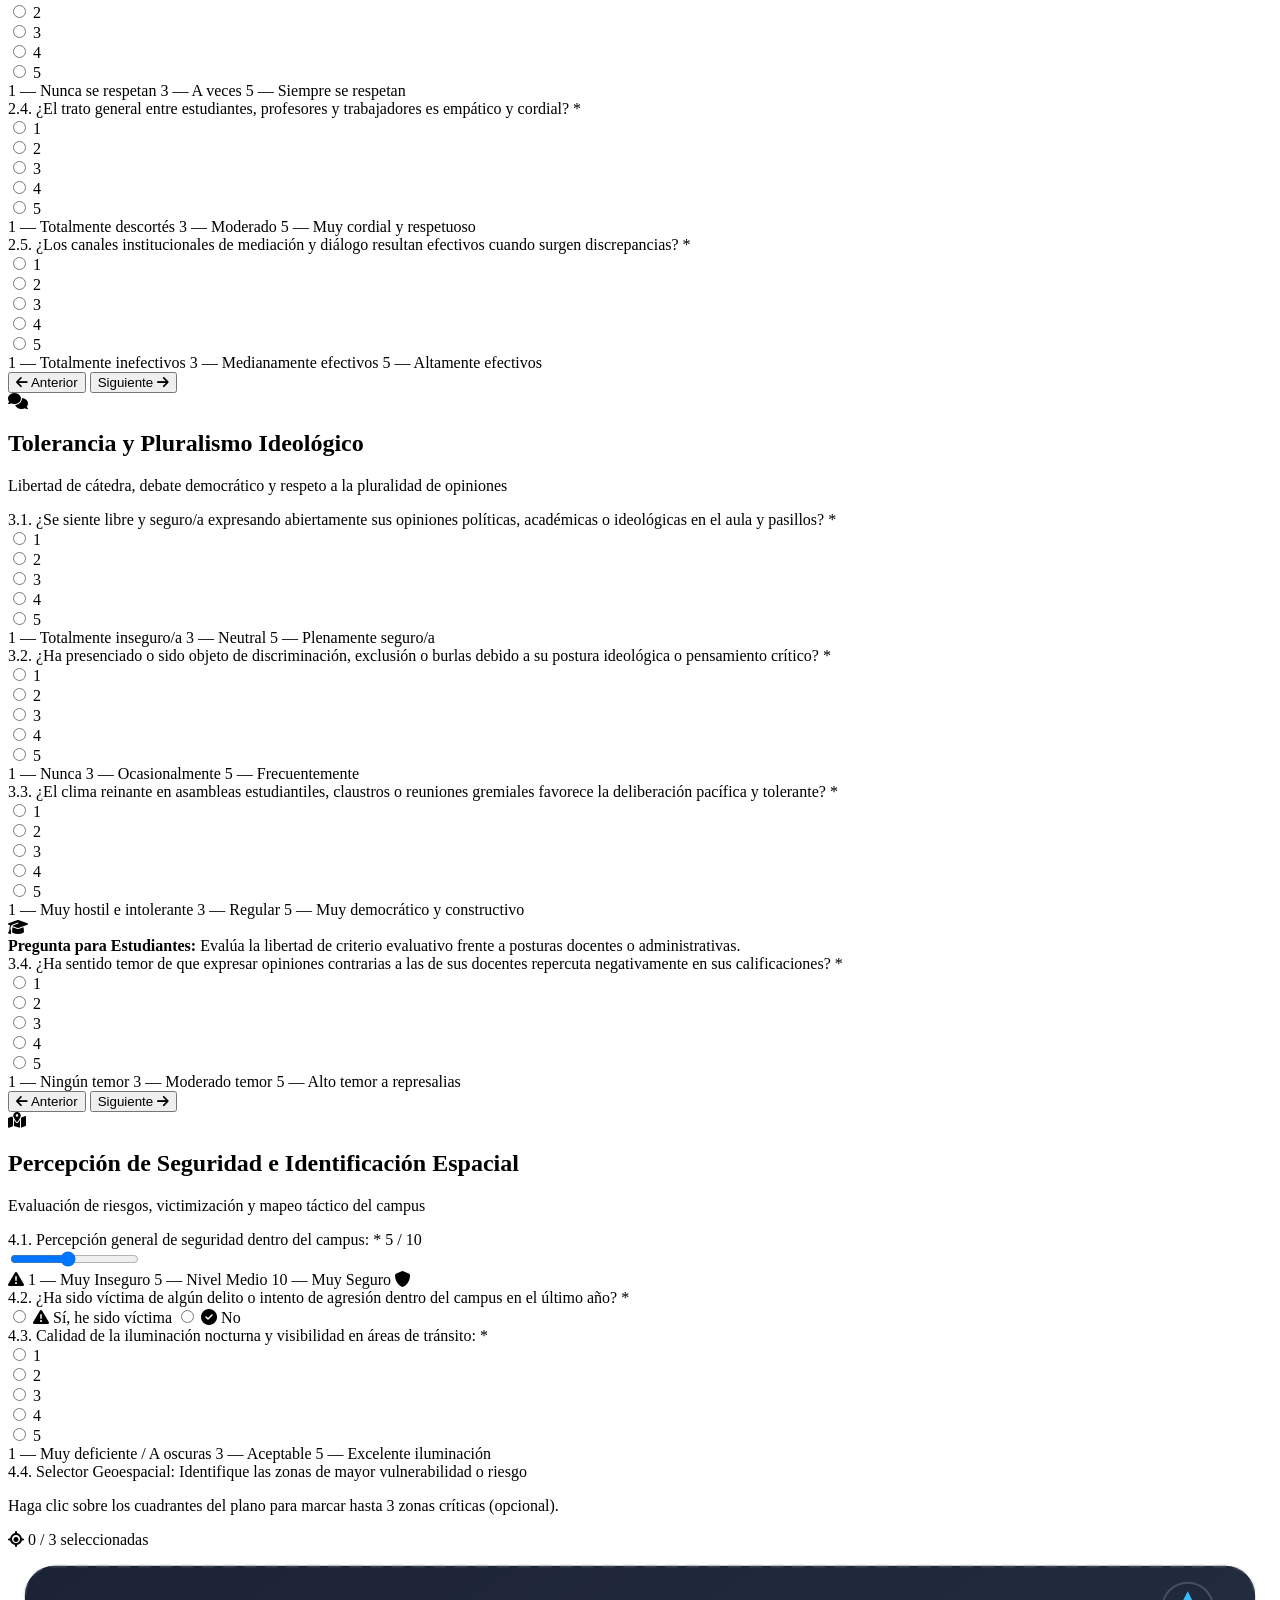
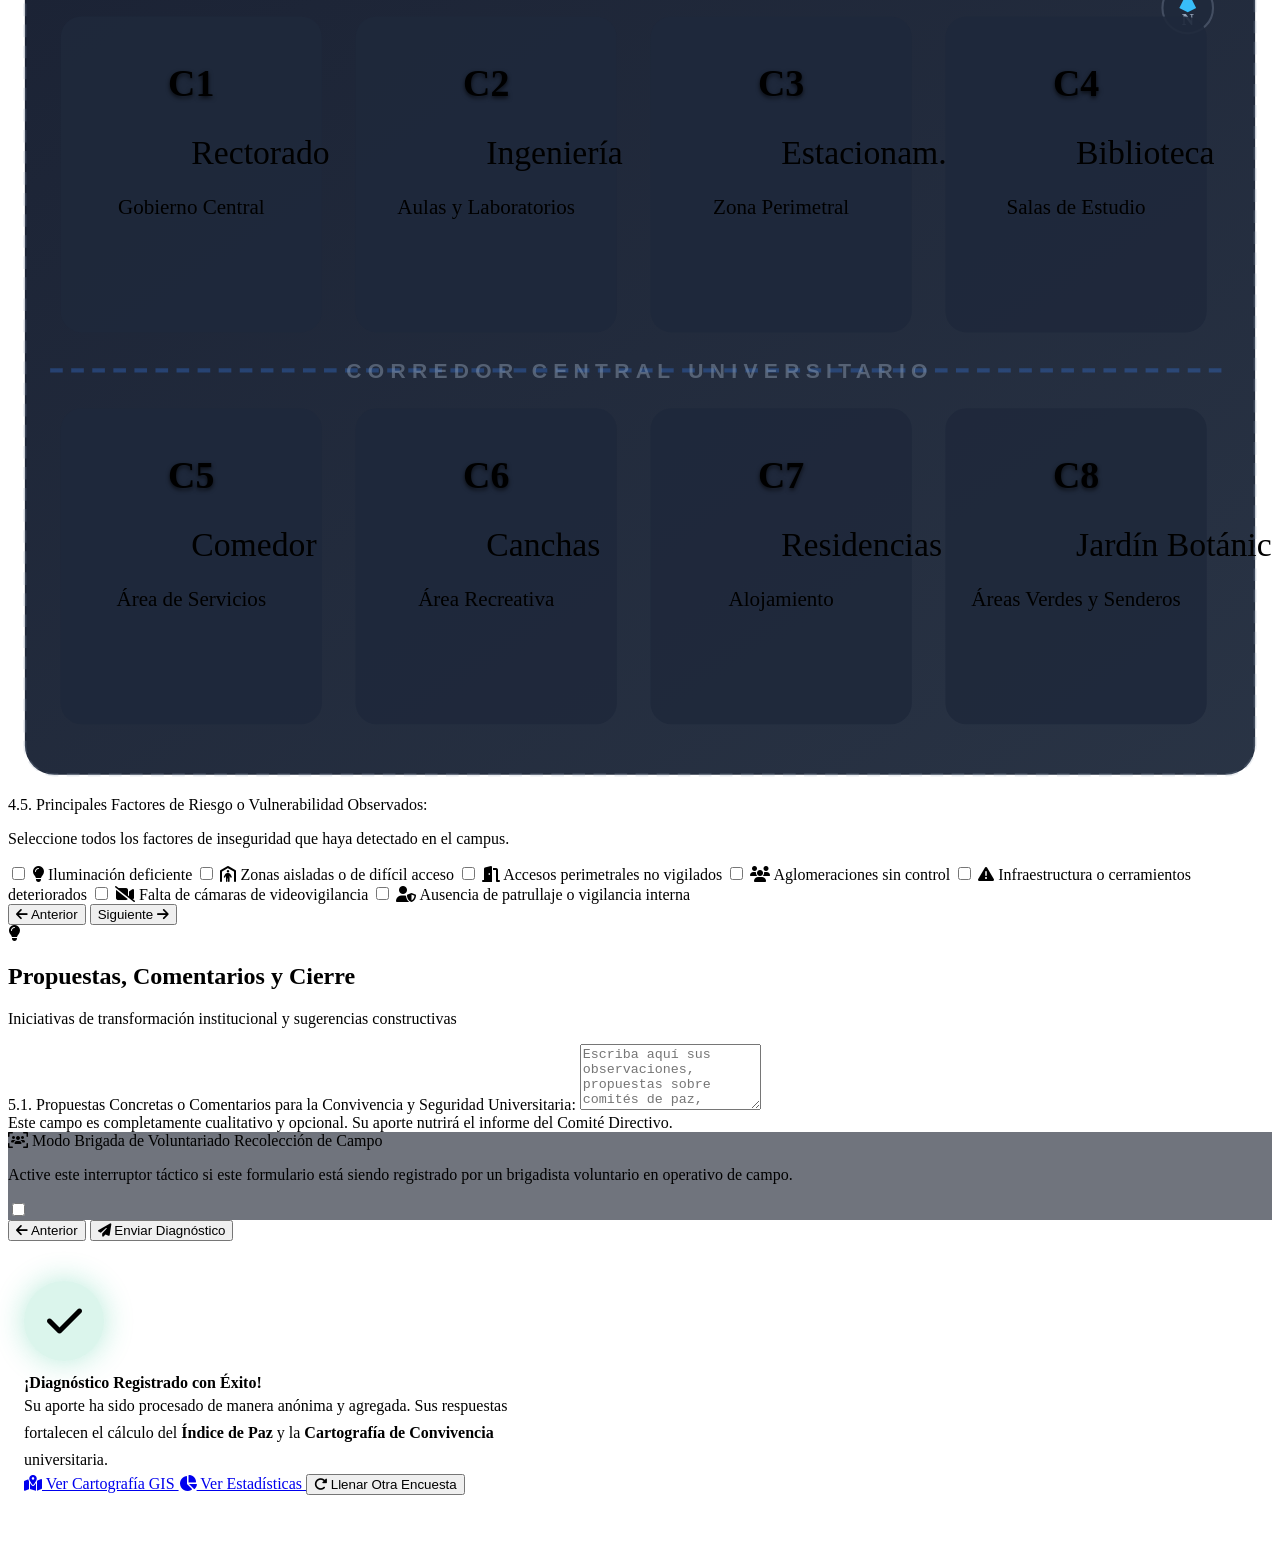
==== commit 201dfbda: "Update index.html" ====
--- a/public/index.html
+++ b/public/index.html
@@ -250,22 +250,18 @@
             </select>
           </div>
 
-          <!-- Facultad / Dependencia -->
+          <!-- Universidad / Instituto -->
           <div class="form-group">
             <label class="form-label" for="facultad">
               1.4. Facultad o Dependencia <span class="required">*</span>
             </label>
-            <select class="form-select" id="facultad" name="facultad">
-              <option value="" disabled selected>Seleccione facultad...</option>
-              <option value="Ingeniería">Ingeniería</option>
-              <option value="Derecho">Derecho</option>
-              <option value="Medicina">Medicina</option>
-              <option value="Ciencias Económicas">Ciencias Económicas y Sociales</option>
-              <option value="Humanidades">Humanidades y Educación</option>
-              <option value="Ciencias">Ciencias</option>
-              <option value="Arquitectura">Arquitectura y Urbanismo</option>
-              <option value="Odontología">Odontología</option>
-            </select>
+            <select class="form-select" id="Universidad" name="Universidad">
+              <option value="" disabled selected>Seleccione Universidad...</option>
+              <option value="Universidades Públicas Nacionales y Experimentales">Universidades Públicas Nacionales y Experimentales</option>
+              <option value="Universidades Politécnicas Territoriales">Universidades Politécnicas Territoriales</option>
+              <option value="Universidades Privadas">Universidades Privadas</option>
+              <option value="Institutos Universitarios y Colegios Universitarios">Institutos Universitarios y Colegios Universitarios</option>
+             </select>
           </div>
         </div>
 
